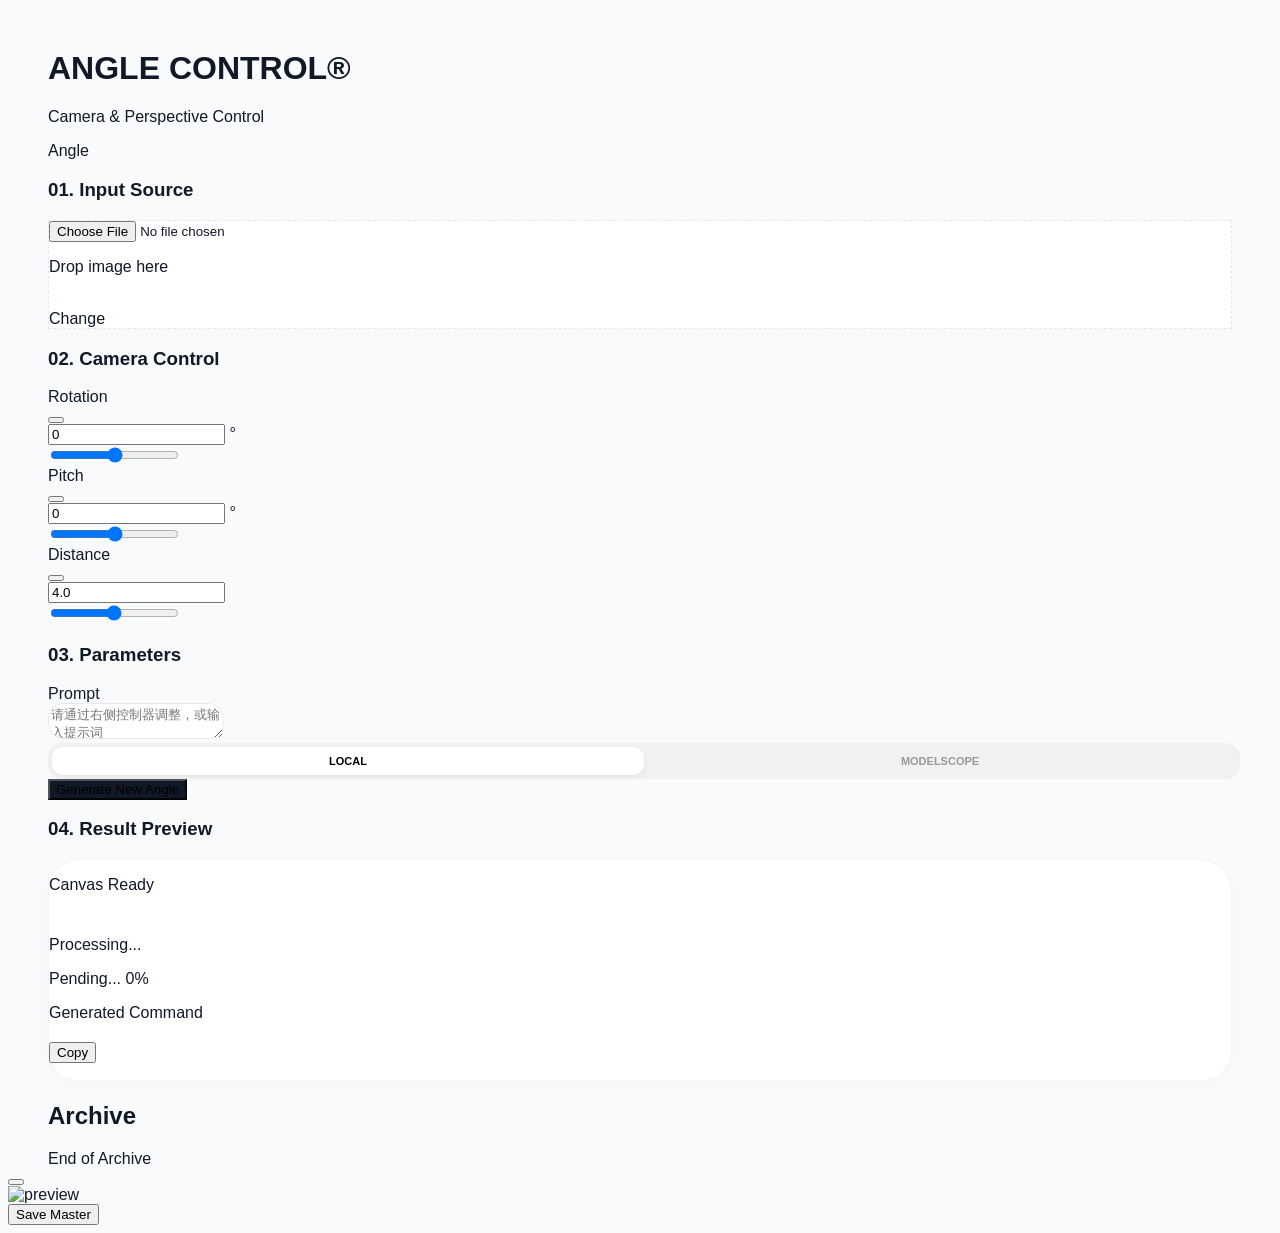
==== static/angle.html @ 3667ce1a "修复bug 修复火山引擎bug 增加即梦CLI的多种调用模式" ====
<!DOCTYPE html>
<html lang="zh-CN">

<head>
    <meta charset="UTF-8">
    <meta name="viewport" content="width=device-width, initial-scale=1.0">
    <link rel="icon" href="/static/images/logo.png" type="image/png">
    <title>Angle Control | 视角重塑</title>
    <script>
        (function(){
            try {
                var theme = localStorage.getItem('studio_theme') || localStorage.getItem('canvas_theme') || 'light';
                if(theme === 'dark') {
                    document.documentElement.classList.add('studio-theme-dark');
                    document.documentElement.classList.add('theme-dark');
                }
            } catch(e) {}
        })();
    </script>
    <script src="/static/vendor/js/tailwindcss-cdn.js?v=2026.05.30"></script>
    <script src="/static/vendor/js/lucide.js?v=2026.05.30"></script>
    <script src="/static/js/theme.js?v=2026.05.30"></script>
    <script src="/static/js/i18n.js?v=2026.05.30"></script>
    <script src="/static/js/image-preview.js?v=2026.05.30"></script>
    <script src="/static/js/history-bulk-manager.js?v=2026.05.30"></script>
    <script type="importmap">
        {
            "imports": {
                "three": "/static/vendor/js/three-0.160.0.module.js?v=2026.05.30"
            }
        }
    </script>
    <style>
        @import url('/static/vendor/css/fonts.css?v=2026.05.30');

        :root {
            --accent: #111827;
            --bg: #f9fafb;
            --card: #ffffff;
            --easing: cubic-bezier(0.4, 0, 0.2, 1);
        }

        /* --- 极简悬浮浅灰滚动条 (无底色/左移) --- */
        *::-webkit-scrollbar {
            width: 10px !important;
            height: 10px !important;
            background: transparent !important;
        }

        *::-webkit-scrollbar-track {
            background: transparent !important;
            border: none !important;
        }

        *::-webkit-scrollbar-thumb {
            background-color: #d8d8d8 !important;
            border: 3px solid transparent !important;
            border-right-width: 5px !important;
            /* 增加右侧间距，使滚动条向左位移 */
            background-clip: padding-box !important;
            border-radius: 10px !important;
        }

        *::-webkit-scrollbar-thumb:hover {
            background-color: #c0c0c0 !important;
        }

        *::-webkit-scrollbar-corner {
            background: transparent !important;
        }

        * {
            scrollbar-width: thin !important;
            scrollbar-color: #d8d8d8 transparent !important;
        }

        body {
            background-color: var(--bg);
            font-family: 'Inter', -apple-system, sans-serif;
            color: var(--accent);
            -webkit-font-smoothing: antialiased;
        }

        .container-box {
            max-width: 1280px;
            margin: 0 auto;
            padding: 0 40px;
            margin-top: 50px;
        }

        /* 统一组件风格 */
        .glass-btn {
            background: #111827;
            transition: all 0.3s var(--easing);
        }

        .glass-btn:hover {
            background: #000;
            transform: translateY(-1px);
            box-shadow: 0 12px 24px rgba(0, 0, 0, 0.1);
        }

        .glass-btn:active {
            transform: scale(0.98);
        }

        .upload-item {
            background: var(--card);
            border: 1px dashed #e2e8f0;
            transition: all 0.4s var(--easing);
        }

        .upload-item:hover {
            border-color: #000;
            background: #fff;
            transform: translateY(-2px);
        }

        .result-frame {
            background: #ffffff;
            border-radius: 32px;
            border: 1px solid #f1f5f9;
            box-shadow: 0 2px 15px rgba(0, 0, 0, 0.02);
        }

        .masonry-grid {
            display: grid;
            grid-template-columns: repeat(2, 1fr);
            gap: 1.25rem;
        }

        @media (min-width: 768px) {
            .masonry-grid {
                grid-template-columns: repeat(4, 1fr);
            }
        }

        .masonry-item {
            aspect-ratio: 1 / 1;
            background: #fff;
            border: 1px solid #f1f5f9;
            border-radius: 24px;
            overflow: hidden;
            transition: all 0.5s var(--easing);
            position: relative;
        }

        .masonry-item:hover {
            transform: translateY(-6px);
            box-shadow: 0 20px 40px rgba(0, 0, 0, 0.08);
        }

        .nano-input {
            background: #ffffff;
            border-radius: 16px;
            transition: all 0.3s ease;
            border: 1px solid #e5e7eb;
        }

        .nano-input:focus {
            background: #ffffff;
            box-shadow: 0 0 0 2px #000;
            border-color: transparent;
        }

        @keyframes b-loading {
            0% {
                transform: scale(1);
                background: #000;
            }

            50% {
                transform: scale(1.15);
                background: #444;
            }

            100% {
                transform: scale(1);
                background: #000;
            }
        }

        .loading-box {
            width: 10px;
            height: 10px;
            animation: b-loading 1s infinite var(--easing);
        }

        /* 复合切换组件样式 - 来自 zimage */
        .mode-switcher {
            position: relative;
            background: #f1f1f1;
            padding: 4px;
            border-radius: 14px;
            display: flex;
            width: 100%;
        }

        .mode-btn {
            position: relative;
            z-index: 10;
            flex: 1;
            padding: 8px 0;
            text-align: center;
            font-size: 11px;
            font-weight: 800;
            text-transform: uppercase;
            color: #999;
            transition: color 0.3s ease;
            cursor: pointer;
        }

        .mode-btn.active {
            color: #000;
        }

        .mode-glider {
            position: absolute;
            height: calc(100% - 8px);
            width: calc(50% - 4px);
            background: #fff;
            border-radius: 11px;
            box-shadow: 0 2px 5px rgba(0, 0, 0, 0.05);
            transition: transform 0.3s var(--easing);
            z-index: 1;
        }
    </style>
    <link rel="stylesheet" href="/static/css/theme.css?v=2026.05.30">
</head>

<body class="selection:bg-black selection:text-white">

    <div class="container-box">
        <header class="flex flex-col md:flex-row justify-between items-end mb-16 gap-6">
            <div class="space-y-1">
                <h1 class="text-4xl font-extrabold tracking-[-0.05em] flex items-center">
                    ANGLE CONTROL<span class="text-base mt-3 ml-1">®</span>
                </h1>
                <p class="text-[10px] font-bold uppercase tracking-[0.5em] text-gray-400" data-i18n="studio.cameraPerspective">Camera & Perspective Control
                </p>
            </div>
            <nav class="flex gap-8 text-[11px] font-bold uppercase tracking-widest text-gray-500">
                <span class="text-black border-b-2 border-black pb-1" data-i18n="nav.angle">Angle</span>
            </nav>
        </header>

        <main class="space-y-12">
            <!-- Row 1: Upload and 3D Control -->
            <div class="grid grid-cols-1 md:grid-cols-2 gap-10 items-start">
                <section class="group w-full">
                    <h3 class="text-[9px] font-black uppercase tracking-[0.3em] mb-5 text-gray-400">01. <span data-i18n="studio.inputSource">Input Source</span>
                    </h3>
                    <div id="dropzone"
                        class="upload-item relative overflow-hidden rounded-2xl aspect-[4/3] flex flex-col items-center justify-center cursor-pointer">
                        <input type="file" id="fileInput" class="hidden" accept="image/*">

                        <div id="uploadContent" class="text-center space-y-4">
                            <div
                                class="w-14 h-14 rounded-full border border-gray-200 bg-white flex items-center justify-center mx-auto group-hover:bg-black group-hover:text-white group-hover:border-black transition-all duration-500">
                                <i data-lucide="arrow-up" class="w-5 h-5"></i>
                            </div>
                            <p class="text-[11px] font-bold uppercase tracking-tight" data-i18n="studio.dropImage">Drop image here</p>
                        </div>

                        <img id="previewImg" class="hidden absolute inset-0 w-full h-full object-cover">

                        <div id="changeOverlay"
                            class="hidden absolute inset-0 bg-black/10 backdrop-blur-sm items-center justify-center opacity-0 hover:opacity-100 transition-opacity">
                            <span
                                class="bg-white px-5 py-2 rounded-full text-[10px] font-bold uppercase tracking-widest shadow-2xl" data-i18n="studio.change">Change</span>
                        </div>
                    </div>
                </section>

                <section id="cameraControl" class="space-y-6 w-full">
                    <h3 class="text-[9px] font-black uppercase tracking-[0.3em] text-gray-400">02. <span data-i18n="studio.cameraControl">Camera Control</span></h3>
                    <div
                        class="w-full aspect-[4/3] flex flex-col md:flex-row bg-white rounded-2xl border border-gray-100 shadow-sm overflow-hidden">
                        <!-- 3D View -->
                        <div id="threeContainer" class="relative flex-1 bg-[#222] h-full min-h-0"></div>

                        <!-- Controls -->
                        <div
                            class="w-full md:w-64 flex-shrink-0 p-5 flex flex-col justify-center gap-4 border-l border-gray-100 bg-white overflow-y-auto">
                            <!-- Horizontal -->
                            <div class="space-y-3">
                                <div
                                    class="flex justify-between items-center text-[10px] font-bold uppercase tracking-wider text-gray-500">
                                    <div class="flex items-center gap-2">
                                        <i data-lucide="move-horizontal" class="w-3 h-3"></i>
                                        <span data-i18n="studio.rotation">Rotation</span>
                                    </div>
                                    <div class="flex items-center gap-1.5">
                                        <button onclick="resetControl('h')"
                                            class="text-gray-300 hover:text-black transition-colors p-1" title="Reset">
                                            <i data-lucide="rotate-ccw" class="w-3 h-3"></i>
                                        </button>
                                        <div class="flex items-center bg-gray-100 rounded-md px-2">
                                            <input type="number" id="val-horizontal" value="0"
                                                class="w-10 bg-transparent py-1 text-black text-center outline-none border-none p-0 text-[10px] font-bold [appearance:textfield] [&::-webkit-outer-spin-button]:appearance-none [&::-webkit-inner-spin-button]:appearance-none"
                                                oninput="syncInput('h')">
                                            <span class="text-gray-400 select-none text-[10px]">°</span>
                                        </div>
                                    </div>
                                </div>
                                <input type="range" id="rotate-h" min="-90" max="90" value="0"
                                    class="w-full h-1.5 bg-gray-200 rounded-lg appearance-none cursor-pointer accent-black">
                            </div>

                            <!-- Vertical -->
                            <div class="space-y-3">
                                <div
                                    class="flex justify-between items-center text-[10px] font-bold uppercase tracking-wider text-gray-500">
                                    <div class="flex items-center gap-2">
                                        <i data-lucide="move-vertical" class="w-3 h-3"></i>
                                        <span data-i18n="studio.pitch">Pitch</span>
                                    </div>
                                    <div class="flex items-center gap-1.5">
                                        <button onclick="resetControl('v')"
                                            class="text-gray-300 hover:text-black transition-colors p-1" title="Reset">
                                            <i data-lucide="rotate-ccw" class="w-3 h-3"></i>
                                        </button>
                                        <div class="flex items-center bg-gray-100 rounded-md px-2">
                                            <input type="number" id="val-vertical" value="0"
                                                class="w-10 bg-transparent py-1 text-black text-center outline-none border-none p-0 text-[10px] font-bold [appearance:textfield] [&::-webkit-outer-spin-button]:appearance-none [&::-webkit-inner-spin-button]:appearance-none"
                                                oninput="syncInput('v')">
                                            <span class="text-gray-400 select-none text-[10px]">°</span>
                                        </div>
                                    </div>
                                </div>
                                <input type="range" id="rotate-v" min="-90" max="90" value="0"
                                    class="w-full h-1.5 bg-gray-200 rounded-lg appearance-none cursor-pointer accent-black">
                            </div>

                            <!-- Distance -->
                            <div class="space-y-3">
                                <div
                                    class="flex justify-between items-center text-[10px] font-bold uppercase tracking-wider text-gray-500">
                                    <div class="flex items-center gap-2">
                                        <i data-lucide="zoom-in" class="w-3 h-3"></i>
                                        <span data-i18n="studio.distance">Distance</span>
                                    </div>
                                    <div class="flex items-center gap-1.5">
                                        <button onclick="resetControl('d')"
                                            class="text-gray-300 hover:text-black transition-colors p-1" title="Reset">
                                            <i data-lucide="rotate-ccw" class="w-3 h-3"></i>
                                        </button>
                                        <div class="flex items-center bg-gray-100 rounded-md px-2">
                                            <input type="number" id="val-distance" value="4.0" step="0.1"
                                                class="w-10 bg-transparent py-1 text-black text-center outline-none border-none p-0 text-[10px] font-bold [appearance:textfield] [&::-webkit-outer-spin-button]:appearance-none [&::-webkit-inner-spin-button]:appearance-none"
                                                oninput="syncInput('d')">
                                        </div>
                                    </div>
                                </div>
                                <input type="range" id="distance" min="0.1" max="8" value="4" step="0.1"
                                    class="w-full h-1.5 bg-gray-200 rounded-lg appearance-none cursor-pointer accent-black">
                            </div>
                        </div>
                    </div>
                </section>
            </div>

            <!-- Row 2: Parameters & Result -->
            <div class="grid grid-cols-1 md:grid-cols-2 gap-10 items-stretch">
                <section class="flex flex-col space-y-6">
                    <h3 class="text-[9px] font-black uppercase tracking-[0.3em] text-gray-400">03. <span data-i18n="studio.parameters">Parameters</span></h3>

                    <div class="space-y-3 flex-1 flex flex-col">
                        <div class="flex items-center gap-2 text-gray-800 ml-1">
                            <i data-lucide="text-quote" class="w-3 h-3"></i>
                            <span class="text-[10px] font-bold uppercase tracking-widest">Prompt</span>
                        </div>
                        <textarea id="promptInput"
                            class="nano-input w-full flex-1 p-5 text-sm outline-none resize-none placeholder-gray-300"
                            placeholder="请通过右侧控制器调整，或输入提示词"></textarea>
                    </div>

                    <!-- Engine Switcher -->
                    <div class="mode-switcher">
                        <div id="modeLocal" class="mode-btn active flex items-center justify-center gap-1.5"
                            onclick="switchEngine('local')">
                            <i data-lucide="monitor" class="w-3 h-3"></i>
                            <span>Local</span>
                        </div>
                        <div id="modeCloud" class="mode-btn flex items-center justify-center gap-1.5"
                            onclick="switchEngine('cloud')">
                            <i data-lucide="cloud" class="w-3 h-3"></i>
                            <span>ModelScope</span>
                        </div>
                        <div id="glider" class="mode-glider"></div>
                    </div>

                    <button id="genBtn" onclick="handleGenerate()"
                        class="glass-btn w-full py-5 text-white rounded-xl font-bold text-[11px] uppercase tracking-[0.4em] flex items-center justify-center gap-3 shadow-xl shadow-black/10 disabled:opacity-50 disabled:cursor-not-allowed">
                        <i data-lucide="zap" id="btnIcon" class="w-4 h-4 text-yellow-400"></i>
                        <span id="btnText" data-i18n="studio.generateAngle">Generate New Angle</span>
                    </button>
                </section>

                <section class="space-y-6 flex flex-col">
                    <h3 class="text-[9px] font-black uppercase tracking-[0.3em] text-gray-400">04. <span data-i18n="studio.resultPreview">Result Preview</span></h3>
                    <div id="resultBox"
                        class="result-frame relative aspect-[4/3] w-full flex items-center justify-center overflow-hidden group">
                        <div id="emptyState" class="text-center space-y-4 opacity-20">
                            <i data-lucide="camera" class="w-12 h-12 mx-auto stroke-[1px]"></i>
                            <p class="text-[10px] font-black tracking-[0.5em] uppercase" data-i18n="studio.canvasReady">Canvas Ready</p>
                        </div>

                        <div id="loadingState" class="hidden flex flex-col items-center gap-5 w-full max-w-[80%]">
                            <div class="loading-box"></div>
                            <p class="text-[10px] font-bold uppercase tracking-[0.4em] animate-pulse" data-i18n="studio.processing">Processing...</p>
                            <!-- Progress Bar -->
                            <div id="cloud-progress-container" class="hidden w-full mt-4">
                                <div class="flex justify-between text-[9px] font-bold text-gray-400 mb-1 uppercase tracking-widest">
                                    <span id="cloud-status-text">Pending...</span>
                                    <span id="cloud-percent">0%</span>
                                </div>
                                <div class="w-full bg-gray-100 rounded-full h-1.5 overflow-hidden">
                                    <div id="cloud-progress-bar" class="bg-black h-full rounded-full transition-all duration-300" style="width: 0%"></div>
                                </div>
                            </div>
                        </div>

                        <div id="textResult"
                            class="hidden w-full h-full p-12 flex flex-col items-center justify-center text-center space-y-8">
                            <i data-lucide="terminal" class="w-12 h-12 text-gray-300 mx-auto"></i>
                            <div class="space-y-4 max-w-md">
                                <p class="text-[10px] font-bold uppercase tracking-[0.5em] text-gray-400" data-i18n="studio.generatedCommand">Generated
                                    Command
                                </p>
                                <h2 id="generatedText" class="text-2xl font-bold leading-relaxed text-gray-900"></h2>
                            </div>
                            <button onclick="copyText()"
                                class="px-8 py-3 bg-gray-100 hover:bg-black hover:text-white rounded-full text-[10px] font-bold uppercase tracking-widest transition-all flex items-center gap-2">
                                <i data-lucide="copy" class="w-3 h-3"></i><span data-i18n="studio.copy">Copy</span>
                            </button>
                        </div>

                        <img id="outputImg"
                            class="hidden w-full h-full object-contain p-8 cursor-zoom-in transition-all duration-700 hover:scale-[1.02]"
                            onclick="zoomImage()">

                        <a id="downloadBtn" href="#" download
                            class="hidden absolute bottom-8 right-8 w-14 h-14 bg-white shadow-2xl rounded-2xl flex items-center justify-center hover:bg-black hover:text-white transition-all duration-500 border border-gray-100">
                            <i data-lucide="download" class="w-5 h-5"></i>
                        </a>
                    </div>
                </section>
            </div>
        </main>

        <section class="mt-32">
            <div class="flex items-center gap-6 mb-10">
                <h2 class="text-[11px] font-black uppercase tracking-[0.5em]">Archive</h2>
                <div class="h-px flex-1 bg-black/5"></div>
            </div>
            <div id="masonry" class="masonry-grid"></div>
            <div id="loadMoreTrigger"
                class="py-16 text-center opacity-20 text-[10px] font-bold uppercase tracking-widest">
                End of Archive
            </div>
        </section>
    </div>

    <div id="lightbox" onclick="handleOutsideClick(event)"
        class="hidden fixed inset-0 z-50 bg-white/95 backdrop-blur-3xl flex items-center justify-center p-8">
        <button onclick="closeLightbox()"
            class="absolute top-10 right-10 p-2 hover:rotate-90 transition-transform duration-500">
            <i data-lucide="x" class="w-8 h-8"></i>
        </button>

        <div class="w-full h-full flex flex-col items-center justify-center" style="max-width:min(1280px, 92vw)">
            <div id="lightboxFrame" class="studio-preview-frame hidden">
                <img id="lightboxImg" src="" class="studio-preview-img" alt="preview">
                <div id="lightboxRes" data-no-pan
                    class="absolute top-4 left-4 bg-black/30 backdrop-blur-md border border-white/20 text-white px-3 py-1.5 rounded-full text-[10px] font-medium tracking-wider opacity-0 transition-opacity duration-300 pointer-events-none z-10">
                </div>
            </div>
            <div class="mt-8">
                <button onclick="downloadLightboxImage()"
                    class="px-10 py-4 bg-black text-white rounded-full text-[10px] font-black uppercase tracking-widest flex items-center gap-3 shadow-xl">
                    <i data-lucide="save" class="w-4 h-4"></i> Save Master
                </button>
            </div>
        </div>
    </div>

    <script type="module">
        import * as THREE from 'three';

        // Initialize WebSocket Listener for Cloud Progress
        window.addEventListener('message', function(event) {
            const data = event.data;
            if (data && data.type === 'cloud_status') {
                updateCloudProgress(data);
            }
        });

        function updateCloudProgress(data) {
            const container = document.getElementById('cloud-progress-container');
            const statusText = document.getElementById('cloud-status-text');
            const progressBar = document.getElementById('cloud-progress-bar');
            const percentText = document.getElementById('cloud-percent');

            if (!container || !statusText || !progressBar) return;

            // Show container if hidden
            if (container.classList.contains('hidden')) {
                container.classList.remove('hidden');
            }

            // Update UI
            if (data.status) {
                // Simplify status text (remove internal details if needed)
                let displayStatus = data.status;
                if (displayStatus.includes("PENDING")) displayStatus = "Queueing...";
                if (displayStatus.includes("RUNNING")) displayStatus = "Generating...";
                statusText.innerText = displayStatus;
            }

            if (typeof data.progress !== 'undefined' && typeof data.total !== 'undefined') {
                const percent = Math.min(100, Math.round((data.progress / data.total) * 100));
                progressBar.style.width = `${percent}%`;
                percentText.innerText = `${percent}%`;
            }
        }

        const container = document.getElementById('threeContainer');
        const scene = new THREE.Scene();
        scene.background = new THREE.Color(0x222222);

        // Camera setup
        const camera = new THREE.PerspectiveCamera(75, 1, 0.1, 1000);

        // Renderer setup
        const renderer = new THREE.WebGLRenderer({ antialias: true, alpha: true });
        renderer.setSize(container.clientWidth, container.clientHeight);
        renderer.setPixelRatio(window.devicePixelRatio);
        container.appendChild(renderer.domElement);

        // Objects
        const geometry = new THREE.PlaneGeometry(3, 3);
        const material = new THREE.MeshStandardMaterial({
            color: 0x444444,
            side: THREE.DoubleSide
        });
        const cube = new THREE.Mesh(geometry, material);
        scene.add(cube);

        const gridHelper = new THREE.GridHelper(20, 20, 0x444444, 0x333333);
        scene.add(gridHelper);

        // Lighting
        const ambientLight = new THREE.AmbientLight(0xffffff, 0.6);
        scene.add(ambientLight);
        const pointLight = new THREE.DirectionalLight(0xffffff, 1);
        pointLight.position.set(5, 10, 7);
        scene.add(pointLight);

        // Camera Logic
        const sliderH = document.getElementById('rotate-h');
        const sliderV = document.getElementById('rotate-v');
        const sliderD = document.getElementById('distance');
        const valH = document.getElementById('val-horizontal');
        const valV = document.getElementById('val-vertical');
        const valD = document.getElementById('val-distance');

        window.updateCamera = function () {
            const lon = parseFloat(sliderH.value);
            const lat = parseFloat(sliderV.value);
            const dist = parseFloat(sliderD.value);

            // Sync inputs (avoid overwriting if active)
            if (document.activeElement !== valH) valH.value = lon;
            if (document.activeElement !== valV) valV.value = lat;
            if (document.activeElement !== valD) valD.value = dist.toFixed(1);

            const phi = THREE.MathUtils.degToRad(90 - lat);
            const theta = THREE.MathUtils.degToRad(lon);

            camera.position.x = dist * Math.sin(phi) * Math.sin(theta);
            camera.position.y = dist * Math.cos(phi);
            camera.position.z = dist * Math.sin(phi) * Math.cos(theta);
            camera.lookAt(0, 0, 0);

            // Real-time update prompt
            updatePromptWithAngle(lon, lat, dist);
        }

        window.syncInput = (type) => {
            if (type === 'h') {
                let v = parseFloat(valH.value);
                if (!isNaN(v)) sliderH.value = v;
            } else if (type === 'v') {
                let v = parseFloat(valV.value);
                if (!isNaN(v)) sliderV.value = v;
            } else if (type === 'd') {
                let v = parseFloat(valD.value);
                if (!isNaN(v)) sliderD.value = v;
            }
            window.updateCamera();
        };

        window.resetControl = (type) => {
            if (type === 'h') {
                sliderH.value = 0;
                valH.value = 0;
            } else if (type === 'v') {
                sliderV.value = 0;
                valV.value = 0;
            } else if (type === 'd') {
                sliderD.value = 4;
                valD.value = 4;
            }
            window.updateCamera();
        };

        function updatePromptWithAngle(h, v, d) {
            let parts = [];
            if (h !== 0) {
                const dir = h > 0 ? "向右" : "向左";
                parts.push(`${dir}旋转${Math.abs(h)}度`);
            }
            if (v !== 0) {
                const dir = v > 0 ? "俯视" : "仰视";
                parts.push(`${dir}${Math.abs(v)}度`);
            }

            // Distance logic
            let lensText = "";
            if (d > 4) {
                lensText = "使用广角镜头";
            } else if (d < 4) {
                lensText = "使用特写镜头";
            }

            // Removed "保持原位" default text to show placeholder

            let resultText = "";
            if (parts.length > 0) {
                resultText = `将相机${parts.join("，")}`;
            }

            if (lensText) {
                resultText += (resultText ? "，" : "将相机") + lensText;
            }

            const promptInput = document.getElementById('promptInput');
            let currentText = promptInput.value;

            // Regex to find existing angle command (including lens info)
            const regex = /将相机.*?(?=(\n|$))/g;

            if (regex.test(currentText)) {
                // Replace existing
                promptInput.value = currentText.replace(regex, resultText);
            } else {
                // Append if not exists and resultText is not empty
                if (resultText) {
                    if (currentText.trim()) {
                        promptInput.value = currentText.trim() + '\n' + resultText;
                    } else {
                        promptInput.value = resultText;
                    }
                }
            }
        }

        sliderH.addEventListener('input', window.updateCamera);
        sliderV.addEventListener('input', window.updateCamera);
        sliderD.addEventListener('input', window.updateCamera);
        window.updateCamera();

        // Animation Loop
        function animate() {
            requestAnimationFrame(animate);
            renderer.render(scene, camera);
        }
        animate();

        // Handle Resize
        const resizeObserver = new ResizeObserver(() => {
            const w = container.clientWidth;
            const h = container.clientHeight;
            camera.aspect = w / h;
            camera.updateProjectionMatrix();
            renderer.setSize(w, h);
        });
        resizeObserver.observe(container);

        // Expose function to update texture
        window.update3DTexture = (url) => {
            new THREE.TextureLoader().load(url, (texture) => {
                texture.colorSpace = THREE.SRGBColorSpace;

                // Adjust plane aspect ratio to match image
                const imageAspect = texture.image.width / texture.image.height;
                cube.scale.set(1, 1 / imageAspect, 1);
                if (imageAspect > 1) {
                    cube.scale.set(1, 1 / imageAspect, 1);
                    // Reset base scale to 3
                    cube.geometry.dispose();
                    cube.geometry = new THREE.PlaneGeometry(3, 3 / imageAspect);
                    cube.scale.set(1, 1, 1);
                } else {
                    cube.geometry.dispose();
                    cube.geometry = new THREE.PlaneGeometry(3 * imageAspect, 3);
                    cube.scale.set(1, 1, 1);
                }

                cube.material = new THREE.MeshBasicMaterial({
                    map: texture,
                    side: THREE.DoubleSide
                });
                cube.material.needsUpdate = true;

                // Show control panel (already visible, but keep logic safe)
                document.getElementById('cameraControl').classList.remove('hidden');

                // Force resize check after texture load
                setTimeout(() => {
                    const w = container.clientWidth;
                    const h = container.clientHeight;
                    camera.aspect = w / h;
                    camera.updateProjectionMatrix();
                    renderer.setSize(w, h);
                }, 100);
            });
        };
    </script>

    <script>
        lucide.createIcons();
        function tr(key){ return window.StudioI18n ? StudioI18n.t(key) : key; }
        function applyLanguage(lang){
            if(lang && window.StudioI18n) StudioI18n.set(lang);
            document.title = tr('nav.angle');
            const btnText = document.getElementById('btnText');
            if(btnText && !document.getElementById('genBtn')?.disabled) btnText.textContent = tr('studio.generateAngle');
        }
        window.addEventListener('message', event => {
            if(event.data?.type === 'studio-lang') applyLanguage(event.data.lang);
        });
        window.addEventListener('studio-lang-change', () => { document.title = tr('nav.angle'); });
        
        // --- Engine Switcher Logic (UI Only) ---
        let currentEngine = 'local';
        const ENGINE_MODE_KEY = 'angle_engine_mode';

        window.switchEngine = function(mode) {
            currentEngine = mode;
            localStorage.setItem(ENGINE_MODE_KEY, mode);

            const glider = document.getElementById('glider');
            const localBtn = document.getElementById('modeLocal');
            const cloudBtn = document.getElementById('modeCloud');

            if (mode === 'local') {
                glider.style.transform = 'translateX(0)';
                localBtn.classList.add('active');
                cloudBtn.classList.remove('active');
            } else {
                glider.style.transform = 'translateX(100%)';
                cloudBtn.classList.add('active');
                localBtn.classList.remove('active');
            }
        };

        function generateUUID() {
            if (typeof crypto !== 'undefined' && crypto.randomUUID) {
                try { return crypto.randomUUID(); } catch (e) { }
            }
            return 'xxxxxxxx-xxxx-4xxx-yxxx-xxxxxxxxxxxx'.replace(/[xy]/g, function (c) {
                var r = Math.random() * 16 | 0, v = c == 'x' ? r : (r & 0x3 | 0x8);
                return v.toString(16);
            });
        }
        const CLIENT_ID = localStorage.getItem("client_id") || generateUUID();
        localStorage.setItem("client_id", CLIENT_ID);

        let uploadedPath = "";
        let uploadedFile = null; // Store raw file for cloud upload
        let currentResult = null;
        let allHistory = [];
        let currentIndex = 0;
        const PAGE_SIZE = 30;

        const dropzone = document.getElementById('dropzone');
        const fileInput = document.getElementById('fileInput');
        const previewImg = document.getElementById('previewImg');
        const promptInput = document.getElementById('promptInput');

        dropzone.onclick = () => fileInput.click();
        fileInput.onchange = (e) => handleFile(e.target.files[0]);

        // Drag and Drop
        dropzone.addEventListener('dragover', (e) => {
            e.preventDefault();
            dropzone.classList.add('border-black', 'bg-gray-50');
        });
        dropzone.addEventListener('dragleave', () => {
            dropzone.classList.remove('border-black', 'bg-gray-50');
        });
        dropzone.addEventListener('drop', (e) => {
            e.preventDefault();
            dropzone.classList.remove('border-black', 'bg-gray-50');
            if (e.dataTransfer.files && e.dataTransfer.files[0]) {
                handleFile(e.dataTransfer.files[0]);
            }
        });

        // Paste support
        let isHovering = false;
        dropzone.addEventListener('mouseenter', () => isHovering = true);
        dropzone.addEventListener('mouseleave', () => isHovering = false);
        window.addEventListener('paste', (e) => {
            if (!isHovering) return;
            const items = (e.clipboardData || e.originalEvent.clipboardData).items;
            for (let item of items) {
                if (item.kind === 'file' && item.type.startsWith('image/')) {
                    const file = item.getAsFile();
                    handleFile(file);
                    break;
                }
            }
        });

        async function handleFile(file) {
            if (!file) return;
            uploadedFile = file; // Store for cloud usage
            const btn = document.getElementById('genBtn');
            const btnText = document.getElementById('btnText');

            btn.disabled = true;
            btnText.innerText = tr('studio.uploading');

            const reader = new FileReader();
            reader.onload = (e) => {
                previewImg.src = e.target.result;
                previewImg.classList.remove('hidden');
                document.getElementById('uploadContent').classList.add('opacity-0');
                document.getElementById('changeOverlay').classList.replace('hidden', 'flex');

                // Automatically apply to 3D scene
                if (window.update3DTexture) {
                    window.update3DTexture(e.target.result);
                }
            };
            reader.readAsDataURL(file);

            const formData = new FormData();
            formData.append('files', file);
            try {
                const res = await fetch('/api/upload', { method: 'POST', body: formData });
                const data = await res.json();
                uploadedPath = data.files[0].comfy_name;
                btn.disabled = false;
                btnText.innerText = tr('studio.generateAngle');
            } catch (err) {
                console.error("Upload error");
                btnText.innerText = tr('studio.uploadFailed');
                btn.disabled = false;
            }
        }

        function applyAngleToPrompt() {
            const h = parseInt(document.getElementById('rotate-h').value);
            const v = parseInt(document.getElementById('rotate-v').value);

            let parts = [];
            if (h !== 0) {
                const dir = h > 0 ? "向右" : "向左";
                parts.push(`${dir}旋转${Math.abs(h)}度`);
            }
            if (v !== 0) {
                const dir = v > 0 ? "俯视" : "仰视";
                parts.push(`${dir}${Math.abs(v)}度`);
            }

            if (parts.length === 0) {
                parts.push("保持原位");
            }

            const resultText = `将相机${parts.join("，")}`;

            const promptInput = document.getElementById('promptInput');
            // Check if there is existing content, if so append new line
            if (promptInput.value.trim()) {
                promptInput.value += '\n' + resultText;
            } else {
                promptInput.value = resultText;
            }

            // Visual feedback
            promptInput.style.transition = "0.2s";
            promptInput.style.borderColor = "#000";
            promptInput.style.boxShadow = "0 0 0 2px rgba(0,0,0,0.1)";
            setTimeout(() => {
                promptInput.style.borderColor = "";
                promptInput.style.boxShadow = "";
            }, 500);
        }

        async function runCloudTask() {
            if (!uploadedFile) throw new Error("Please upload an image first");

            // Get token from centralized management (Personal -> Global)
            let token = localStorage.getItem('modelscope_api_token');
            
            if (!token) {
                try {
                    const res = await fetch('/api/config/token');
                    if (res.ok) {
                        const data = await res.json();
                        if (data.token) token = data.token;
                    }
                } catch (e) {
                    console.warn("Failed to fetch global token", e);
                }
            }

            if (!token) {
                if (window.parent && typeof window.parent.openTokenModal === 'function') {
                    window.parent.openTokenModal();
                    // Allow the error to propagate so user sees the message
                    // const err = new Error("请先点击右上角设置 ModelScope Token");
                    // err.silent = true;
                    // throw err;
                }
                throw new Error("请先点击右上角设置 ModelScope Token");
            }

            // Convert image to Base64
            const toBase64 = file => new Promise((resolve, reject) => {
                const reader = new FileReader();
                reader.readAsDataURL(file);
                reader.onload = () => resolve(reader.result);
                reader.onerror = error => reject(error);
            });

            const dataUri = await toBase64(uploadedFile);
            console.log("DataURI generated, length:", dataUri.length);

            // Submit task via dedicated Angle endpoint
            // Get Client ID from parent if available
            let clientId = null;
            try {
                if (window.parent && window.parent.CID) {
                    clientId = window.parent.CID;
                }
            } catch (e) { console.warn("Cannot access parent CID", e); }

            const payload = {
                "prompt": promptInput.value,
                "api_key": token,
                "type": "angle",
                "model": "Qwen/Qwen-Image-Edit-2511",
                "image_urls": [dataUri],
                "client_id": clientId
            };

            // Reset Progress Bar
            document.getElementById('cloud-progress-container').classList.add('hidden');
            document.getElementById('cloud-progress-bar').style.width = '0%';
            document.getElementById('cloud-percent').innerText = '0%';

            let response;
            try {
                 response = await fetch('/api/angle/generate', {
                    method: 'POST',
                    headers: { 'Content-Type': 'application/json' },
                    body: JSON.stringify(payload)
                });
            } catch (netErr) {
                 throw new Error(`Network Error: ${netErr.message}`);
            }

            // Handle Timeout / Continue Loop
            while (response.ok) {
                 const data = await response.json();
                 
                 // If success with URL
                 if (data.url) {
                     return { images: [data.url] };
                 }

                 // If timeout status, ask user
                 if (data.status === 'timeout') {
                     const taskId = data.task_id;
                     const userContinue = confirm("Cloud generation is taking longer than expected (300s). The queue might be full.\n\nDo you want to continue waiting?");
                     
                     if (userContinue) {
                         // Call poll endpoint
                         const pollPayload = {
                             "task_id": taskId,
                             "api_key": token,
                             "client_id": clientId
                         };
                         
                         // Update UI to show we are still waiting
                         updateCloudProgress({status: "Resuming...", progress: 0, total: 150});
                         
                         response = await fetch('/api/angle/poll_status', {
                            method: 'POST',
                            headers: { 'Content-Type': 'application/json' },
                            body: JSON.stringify(pollPayload)
                         });
                         continue; // Loop back to check response
                     } else {
                         throw new Error("User cancelled waiting.");
                     }
                 }
                 
                 // Unknown success response
                 throw new Error("Unknown response format");
            }

            if (!response.ok) {
                 const errText = await response.text();
                 // Try to parse JSON error if possible
                 try {
                     const errJson = JSON.parse(errText);
                     if (errJson.detail) throw new Error(errJson.detail);
                 } catch (e) {}
                 throw new Error(`Generation Failed: ${errText}`);
            }

            const data = await response.json();
            if (data.url) {
                return {
                    images: [data.url]
                };
            } else {
                throw new Error("No image URL in response");
            }
        }

        async function handleGenerate() {
            if (!uploadedPath && currentEngine === 'local') {
                // ... existing local check ...
                const dropzone = document.getElementById('dropzone');
                dropzone.style.transition = "0.2s";
                dropzone.style.borderColor = "#ef4444";
                dropzone.style.transform = "scale(0.98)";
                setTimeout(() => {
                    dropzone.style.borderColor = "";
                    dropzone.style.transform = "scale(1)";
                }, 300);
                return;
            }
            
            if (!uploadedFile && currentEngine === 'cloud') {
                 alert("Please upload an image first");
                 return;
            }

            // Allow manual prompt even if angle not applied, but require prompt input
            if (!promptInput.value.trim()) {
                promptInput.style.transition = "0.2s";
                promptInput.style.borderColor = "#ef4444";
                setTimeout(() => {
                    promptInput.style.borderColor = "";
                }, 300);
                return;
            }

            const btn = document.getElementById('genBtn');
            const btnText = document.getElementById('btnText');

            btn.disabled = true;
            btn.style.backgroundColor = '#333';
            btn.innerHTML = `<i data-lucide="zap" class="w-4 h-4 text-yellow-400 fill-yellow-400 animate-pulse"></i><span class="tracking-[0.4em] text-[11px] uppercase">${tr('studio.processing')}</span>`;
            lucide.createIcons();

            document.getElementById('emptyState').classList.add('hidden');
            document.getElementById('outputImg').classList.add('hidden');
            document.getElementById('textResult').classList.add('hidden'); // Ensure text result is hidden
            document.getElementById('loadingState').classList.remove('hidden');

            try {
                let data;
                
                if (currentEngine === 'cloud') {
                    // Cloud Logic
                    data = await runCloudTask();
                } else {
                    // Local Logic
                    const seed = Math.floor(Math.random() * 1000000000000000);
                    const res = await fetch('/api/generate', {
                        method: 'POST',
                        headers: { 'Content-Type': 'application/json' },
                        body: JSON.stringify({
                            workflow_json: "2511.json",
                            params: {
                                "31": { "image": uploadedPath },
                                "11": { "prompt": promptInput.value },
                                "14": { "seed": seed }
                            },
                            type: "angle",
                            client_id: CLIENT_ID
                        })
                    });
                    data = await res.json();
                    if (data.error) throw new Error(data.error);
                    if (!data.images?.length) throw new Error("No images returned");
                }

                currentResult = data;
                const outputImg = document.getElementById('outputImg');
                const downloadBtn = document.getElementById('downloadBtn');

                outputImg.src = data.images[0];
                outputImg.classList.remove('hidden');
                document.getElementById('loadingState').classList.add('hidden');

                downloadBtn.href = data.images[0];
                downloadBtn.classList.remove('hidden');
                downloadBtn.download = `Angle-${Date.now()}.png`;

                btn.style.backgroundColor = '';
                btn.innerHTML = `<i data-lucide="zap" class="w-4 h-4 text-yellow-400"></i><span id="btnText">${tr('studio.generateAngle')}</span>`;
                btn.disabled = false;
                lucide.createIcons();

                // Add to history
                renderImageCard({
                    images: data.images,
                    prompt: promptInput.value,
                    timestamp: Date.now(),
                    is_cloud: (currentEngine === 'cloud')
                }, true);

            } catch (err) {
                console.error(err);
                btn.style.backgroundColor = '';
                btn.innerHTML = `<i data-lucide="zap" class="w-4 h-4 text-yellow-400"></i><span id="btnText">Generation Failed</span>`;
                lucide.createIcons();
                document.getElementById('loadingState').classList.add('hidden');
                document.getElementById('emptyState').classList.remove('hidden');
                btn.disabled = false;
                if (!err.silent) {
                    alert(err.message);
                }
            }
        }

        window.copyText = () => {
            const text = document.getElementById('generatedText').innerText;
            navigator.clipboard.writeText(text).then(() => {
                const btn = document.querySelector('#textResult button');
                const originalHTML = btn.innerHTML;
                btn.innerHTML = `<i data-lucide="check" class="w-3 h-3"></i> Copied`;
                setTimeout(() => {
                    btn.innerHTML = originalHTML;
                    lucide.createIcons();
                }, 2000);
            });
        };

        // History Management
        function renderImageCard(data, isNew = false) {
            const masonry = document.getElementById('masonry');
            const imgUrl = data.images ? data.images[0] : '';
            if (!imgUrl) return;

            const card = document.createElement('div');
            card.dataset.historyTs = data.timestamp;
            card.className = "masonry-item relative group cursor-pointer";

            card.onclick = () => { if(document.body.classList.contains('history-bulk-selecting')) return; openLightbox(imgUrl); };
            
            // ModelScope Badge
            const isCloud = data.is_cloud || (imgUrl && imgUrl.includes('cloud_angle'));
            const badgeHtml = isCloud ? `
                <div class="absolute top-3 left-3 z-10">
                    <img src="/static/images/modelscope.gif" class="h-4 w-auto object-contain bg-white/90 rounded-full p-0.5 shadow-sm">
                </div>
            ` : '';

            card.innerHTML = `
                <img src="${imgUrl}" class="w-full h-full object-cover block transform group-hover:scale-105 transition-transform duration-[1.5s]">
                ${badgeHtml}
                <div class="absolute inset-0 bg-gradient-to-t from-black/80 via-transparent to-transparent opacity-0 group-hover:opacity-100 transition-all duration-300 p-6 flex flex-col justify-end pointer-events-none">
                    <p class="text-white text-[10px] font-bold uppercase tracking-widest line-clamp-2">${data.prompt || "Angle Control"}</p>
                </div>
            `;

            if (isNew) masonry.prepend(card);
            else masonry.appendChild(card);
        }

        function loadNextPage() {
            const batch = allHistory.slice(currentIndex, currentIndex + PAGE_SIZE);
            if (batch.length === 0) {
                const el = document.getElementById('loadMoreTrigger');
                if (el) el.innerText = "End of Archive";
                return;
            }
            batch.forEach(item => renderImageCard(item, false));
            currentIndex += PAGE_SIZE;
        }

        async function loadHistory() {
            try {
                const res = await fetch('/api/history?type=angle');
                const history = await res.json();
                if (history && Array.isArray(history)) {
                    allHistory = history;
                    document.getElementById('masonry').innerHTML = '';
                    currentIndex = 0;
                    loadNextPage();
                }
            } catch (e) { console.error(e); }
        }

        // Lightbox
        let lightboxPreview = null;
        function ensureLightboxPreview(){
            if(!lightboxPreview && window.StudioImagePreview){
                lightboxPreview = StudioImagePreview.attach(document.getElementById('lightboxFrame'));
            }
            return lightboxPreview;
        }
        function openLightbox(url) {
            const frame = document.getElementById('lightboxFrame');
            const img = document.getElementById('lightboxImg');
            const resPill = document.getElementById('lightboxRes');

            resPill.style.opacity = '0';
            ensureLightboxPreview();
            if(lightboxPreview) lightboxPreview.reset();
            img.src = url;

            const lb = document.getElementById('lightbox');
            lb.classList.replace('hidden', 'flex');
            frame.classList.remove('hidden');
            document.body.style.overflow = 'hidden';

            const updateRes = () => {
                if (img.naturalWidth) {
                    resPill.innerText = `${img.naturalWidth} x ${img.naturalHeight}`;
                    resPill.style.opacity = '1';
                }
            };

            img.onload = updateRes;
            if (img.complete) updateRes();
        }

        function closeLightbox() {
            if(lightboxPreview) lightboxPreview.reset();
            const lb = document.getElementById('lightbox');
            lb.classList.replace('flex', 'hidden');
            document.body.style.overflow = 'auto';
        }

        function handleOutsideClick(e) {
            if (e.target.id === 'lightbox') closeLightbox();
        }

        function downloadLightboxImage() {
            const imgUrl = document.getElementById('lightboxImg').src;
            const link = document.createElement('a');
            link.href = imgUrl;
            link.download = `Angle-Master-${Date.now()}.png`;
            document.body.appendChild(link);
            link.click();
            document.body.removeChild(link);
        }

        function zoomImage() {
            if (currentResult && currentResult.images && currentResult.images[0]) {
                openLightbox(currentResult.images[0]);
            }
        }

        // Init
        const observer = new IntersectionObserver((entries) => {
            if (entries[0].isIntersecting && allHistory.length > 0) {
                loadNextPage();
            }
        }, { threshold: 0.1 });

        window.onload = () => {
            applyLanguage();
            // Restore engine mode
            const savedMode = localStorage.getItem(ENGINE_MODE_KEY);
            if (savedMode && (savedMode === 'local' || savedMode === 'cloud')) {
                switchEngine(savedMode);
            }

            loadHistory();
            window.HistoryBulkManager?.attach({masonry:'#masonry'});
            observer.observe(document.getElementById('loadMoreTrigger'));
        };

        // WebSocket for real-time updates (optional but good for multi-tab sync)
        const wsProtocol = window.location.protocol === 'https:' ? 'wss:' : 'ws:';
        const wsUrl = `${wsProtocol}//${window.location.host}/ws/stats?client_id=${CLIENT_ID}`;
        const socket = new WebSocket(wsUrl);
        socket.onopen = () => {
            setInterval(() => {
                if (socket.readyState === WebSocket.OPEN) socket.send("ping");
            }, 30000);
        };
    </script>
</body>

</html>
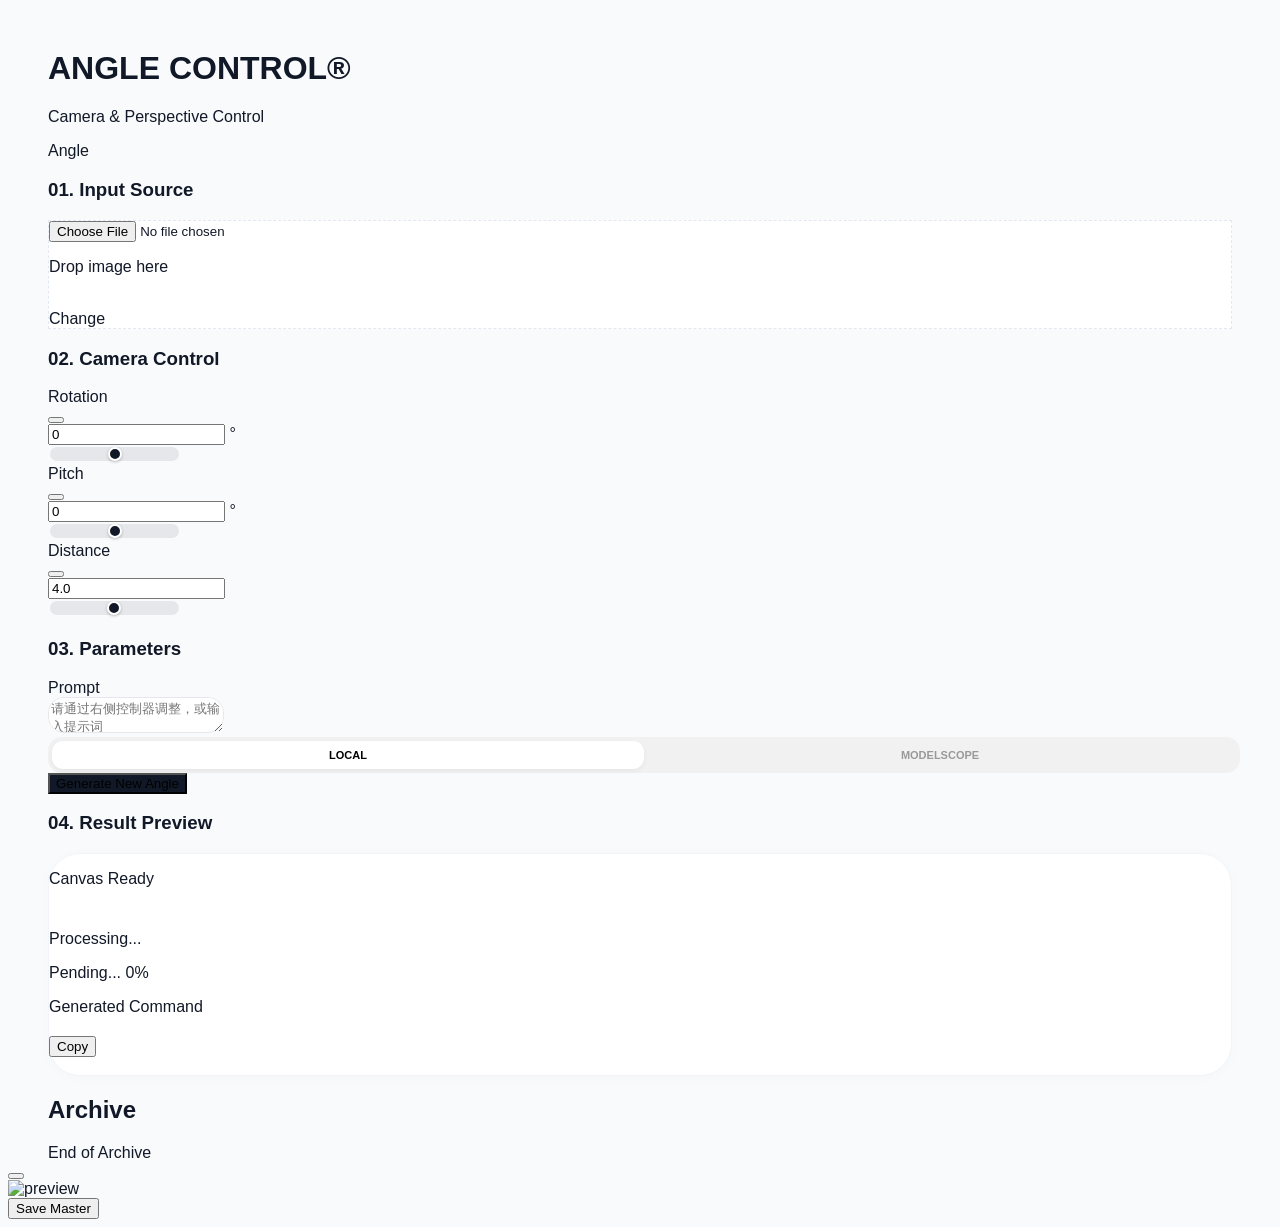
==== commit 9ca6bc12: "chore: update generated static pages" ====
--- a/static/angle.html
+++ b/static/angle.html
@@ -17,21 +17,21 @@
             } catch(e) {}
         })();
     </script>
-    <script src="/static/vendor/js/tailwindcss-cdn.js?v=2026.05.30"></script>
-    <script src="/static/vendor/js/lucide.js?v=2026.05.30"></script>
-    <script src="/static/js/theme.js?v=2026.05.30"></script>
-    <script src="/static/js/i18n.js?v=2026.05.30"></script>
-    <script src="/static/js/image-preview.js?v=2026.05.30"></script>
-    <script src="/static/js/history-bulk-manager.js?v=2026.05.30"></script>
+    <script src="/static/vendor/js/tailwindcss-cdn.js?v=2026.06.25.1782398606"></script>
+    <script src="/static/vendor/js/lucide.js?v=2026.06.25.1782398606"></script>
+    <script src="/static/js/theme.js?v=2026.06.25.1782398606"></script>
+    <script src="/static/js/i18n.js?v=2026.06.25.1782398606"></script>
+    <script src="/static/js/image-preview.js?v=2026.06.25.1782398606"></script>
+    <script src="/static/js/history-bulk-manager.js?v=2026.06.25.1782398606"></script>
     <script type="importmap">
         {
             "imports": {
-                "three": "/static/vendor/js/three-0.160.0.module.js?v=2026.05.30"
+                "three": "/static/vendor/js/three-0.160.0.module.js?v=2026.06.25"
             }
         }
     </script>
     <style>
-        @import url('/static/vendor/css/fonts.css?v=2026.05.30');
+        @import url('/static/vendor/css/fonts.css?v=2026.06.25.1782398606');
 
         :root {
             --accent: #111827;
@@ -224,8 +224,57 @@
             transition: transform 0.3s var(--easing);
             z-index: 1;
         }
+
+        /* 角度控制滑块：明/暗模式都保持清晰的轨道与滑块 */
+        #rotate-h, #rotate-v, #distance {
+            -webkit-appearance: none;
+            appearance: none;
+            background: #e5e7eb !important;
+            border-radius: 9999px;
+            outline: none;
+        }
+        #rotate-h::-webkit-slider-thumb,
+        #rotate-v::-webkit-slider-thumb,
+        #distance::-webkit-slider-thumb {
+            -webkit-appearance: none;
+            appearance: none;
+            width: 14px;
+            height: 14px;
+            border-radius: 50%;
+            background: #111827;
+            border: 2px solid #fff;
+            box-shadow: 0 1px 3px rgba(0, 0, 0, 0.25);
+            cursor: pointer;
+        }
+        #rotate-h::-moz-range-thumb,
+        #rotate-v::-moz-range-thumb,
+        #distance::-moz-range-thumb {
+            width: 14px;
+            height: 14px;
+            border-radius: 50%;
+            background: #111827;
+            border: 2px solid #fff;
+            cursor: pointer;
+        }
+        html.studio-theme-dark #rotate-h,
+        html.studio-theme-dark #rotate-v,
+        html.studio-theme-dark #distance {
+            background: #2a3444 !important;
+        }
+        html.studio-theme-dark #rotate-h::-webkit-slider-thumb,
+        html.studio-theme-dark #rotate-v::-webkit-slider-thumb,
+        html.studio-theme-dark #distance::-webkit-slider-thumb {
+            background: #d8dee9;
+            border-color: #0f141d;
+        }
+        html.studio-theme-dark #rotate-h::-moz-range-thumb,
+        html.studio-theme-dark #rotate-v::-moz-range-thumb,
+        html.studio-theme-dark #distance::-moz-range-thumb {
+            background: #d8dee9;
+            border-color: #0f141d;
+        }
     </style>
-    <link rel="stylesheet" href="/static/css/theme.css?v=2026.05.30">
+    <link rel="stylesheet" href="/static/css/theme.css?v=2026.06.25.1782398605">
 </head>
 
 <body class="selection:bg-black selection:text-white">
@@ -904,19 +953,22 @@
         async function runCloudTask() {
             if (!uploadedFile) throw new Error("Please upload an image first");
 
-            // Get token from centralized management (Personal -> Global)
-            let token = localStorage.getItem('modelscope_api_token');
-            
-            if (!token) {
-                try {
-                    const res = await fetch('/api/config/token');
-                    if (res.ok) {
-                        const data = await res.json();
-                        if (data.token) token = data.token;
-                    }
-                } catch (e) {
-                    console.warn("Failed to fetch global token", e);
+            // Get token from centralized management (Global server token first, legacy localStorage fallback)
+            let token = '';
+            try {
+                const res = await fetch('/api/config/token');
+                if (res.ok) {
+                    const data = await res.json();
+                    if (data.token) token = data.token;
                 }
+            } catch (e) {
+                console.warn("Failed to fetch global token", e);
+            }
+            if (token) {
+                // 自愈：清掉可能过期的旧版本地 Token，避免覆盖服务端有效 Token
+                try { localStorage.removeItem('modelscope_api_token'); } catch (e) { }
+            } else {
+                token = localStorage.getItem('modelscope_api_token') || '';
             }
 
             if (!token) {
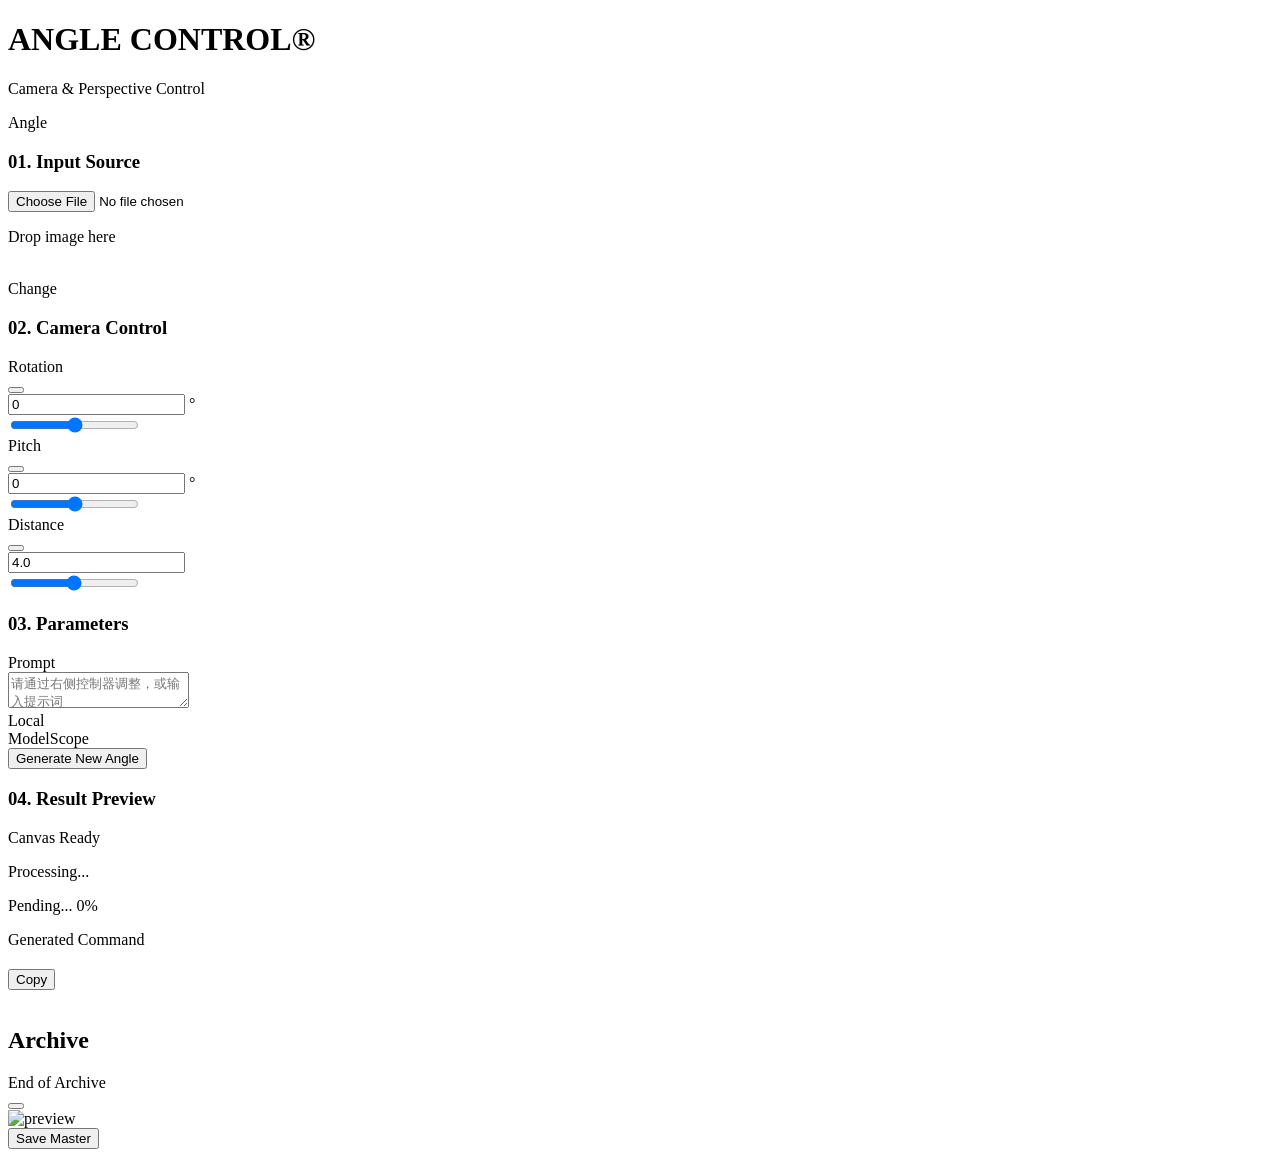
==== commit 9d0611e1: "refactor: extract inline theme IIFE to theme.js 12 of 13 HTML files had a duplicate inline IIFE for " ====
--- a/static/angle.html
+++ b/static/angle.html
@@ -6,17 +6,6 @@
     <meta name="viewport" content="width=device-width, initial-scale=1.0">
     <link rel="icon" href="/static/images/logo.png" type="image/png">
     <title>Angle Control | 视角重塑</title>
-    <script>
-        (function(){
-            try {
-                var theme = localStorage.getItem('studio_theme') || localStorage.getItem('canvas_theme') || 'light';
-                if(theme === 'dark') {
-                    document.documentElement.classList.add('studio-theme-dark');
-                    document.documentElement.classList.add('theme-dark');
-                }
-            } catch(e) {}
-        })();
-    </script>
     <script src="/static/vendor/js/tailwindcss-cdn.js?v=2026.06.25.1782398606"></script>
     <script src="/static/vendor/js/lucide.js?v=2026.06.25.1782398606"></script>
     <script src="/static/js/theme.js?v=2026.06.25.1782398606"></script>
@@ -30,250 +19,7 @@
             }
         }
     </script>
-    <style>
-        @import url('/static/vendor/css/fonts.css?v=2026.06.25.1782398606');
-
-        :root {
-            --accent: #111827;
-            --bg: #f9fafb;
-            --card: #ffffff;
-            --easing: cubic-bezier(0.4, 0, 0.2, 1);
-        }
-
-        /* --- 极简悬浮浅灰滚动条 (无底色/左移) --- */
-        *::-webkit-scrollbar {
-            width: 10px !important;
-            height: 10px !important;
-            background: transparent !important;
-        }
-
-        *::-webkit-scrollbar-track {
-            background: transparent !important;
-            border: none !important;
-        }
-
-        *::-webkit-scrollbar-thumb {
-            background-color: #d8d8d8 !important;
-            border: 3px solid transparent !important;
-            border-right-width: 5px !important;
-            /* 增加右侧间距，使滚动条向左位移 */
-            background-clip: padding-box !important;
-            border-radius: 10px !important;
-        }
-
-        *::-webkit-scrollbar-thumb:hover {
-            background-color: #c0c0c0 !important;
-        }
-
-        *::-webkit-scrollbar-corner {
-            background: transparent !important;
-        }
-
-        * {
-            scrollbar-width: thin !important;
-            scrollbar-color: #d8d8d8 transparent !important;
-        }
-
-        body {
-            background-color: var(--bg);
-            font-family: 'Inter', -apple-system, sans-serif;
-            color: var(--accent);
-            -webkit-font-smoothing: antialiased;
-        }
-
-        .container-box {
-            max-width: 1280px;
-            margin: 0 auto;
-            padding: 0 40px;
-            margin-top: 50px;
-        }
-
-        /* 统一组件风格 */
-        .glass-btn {
-            background: #111827;
-            transition: all 0.3s var(--easing);
-        }
-
-        .glass-btn:hover {
-            background: #000;
-            transform: translateY(-1px);
-            box-shadow: 0 12px 24px rgba(0, 0, 0, 0.1);
-        }
-
-        .glass-btn:active {
-            transform: scale(0.98);
-        }
-
-        .upload-item {
-            background: var(--card);
-            border: 1px dashed #e2e8f0;
-            transition: all 0.4s var(--easing);
-        }
-
-        .upload-item:hover {
-            border-color: #000;
-            background: #fff;
-            transform: translateY(-2px);
-        }
-
-        .result-frame {
-            background: #ffffff;
-            border-radius: 32px;
-            border: 1px solid #f1f5f9;
-            box-shadow: 0 2px 15px rgba(0, 0, 0, 0.02);
-        }
-
-        .masonry-grid {
-            display: grid;
-            grid-template-columns: repeat(2, 1fr);
-            gap: 1.25rem;
-        }
-
-        @media (min-width: 768px) {
-            .masonry-grid {
-                grid-template-columns: repeat(4, 1fr);
-            }
-        }
-
-        .masonry-item {
-            aspect-ratio: 1 / 1;
-            background: #fff;
-            border: 1px solid #f1f5f9;
-            border-radius: 24px;
-            overflow: hidden;
-            transition: all 0.5s var(--easing);
-            position: relative;
-        }
-
-        .masonry-item:hover {
-            transform: translateY(-6px);
-            box-shadow: 0 20px 40px rgba(0, 0, 0, 0.08);
-        }
-
-        .nano-input {
-            background: #ffffff;
-            border-radius: 16px;
-            transition: all 0.3s ease;
-            border: 1px solid #e5e7eb;
-        }
-
-        .nano-input:focus {
-            background: #ffffff;
-            box-shadow: 0 0 0 2px #000;
-            border-color: transparent;
-        }
-
-        @keyframes b-loading {
-            0% {
-                transform: scale(1);
-                background: #000;
-            }
-
-            50% {
-                transform: scale(1.15);
-                background: #444;
-            }
-
-            100% {
-                transform: scale(1);
-                background: #000;
-            }
-        }
-
-        .loading-box {
-            width: 10px;
-            height: 10px;
-            animation: b-loading 1s infinite var(--easing);
-        }
-
-        /* 复合切换组件样式 - 来自 zimage */
-        .mode-switcher {
-            position: relative;
-            background: #f1f1f1;
-            padding: 4px;
-            border-radius: 14px;
-            display: flex;
-            width: 100%;
-        }
-
-        .mode-btn {
-            position: relative;
-            z-index: 10;
-            flex: 1;
-            padding: 8px 0;
-            text-align: center;
-            font-size: 11px;
-            font-weight: 800;
-            text-transform: uppercase;
-            color: #999;
-            transition: color 0.3s ease;
-            cursor: pointer;
-        }
-
-        .mode-btn.active {
-            color: #000;
-        }
-
-        .mode-glider {
-            position: absolute;
-            height: calc(100% - 8px);
-            width: calc(50% - 4px);
-            background: #fff;
-            border-radius: 11px;
-            box-shadow: 0 2px 5px rgba(0, 0, 0, 0.05);
-            transition: transform 0.3s var(--easing);
-            z-index: 1;
-        }
-
-        /* 角度控制滑块：明/暗模式都保持清晰的轨道与滑块 */
-        #rotate-h, #rotate-v, #distance {
-            -webkit-appearance: none;
-            appearance: none;
-            background: #e5e7eb !important;
-            border-radius: 9999px;
-            outline: none;
-        }
-        #rotate-h::-webkit-slider-thumb,
-        #rotate-v::-webkit-slider-thumb,
-        #distance::-webkit-slider-thumb {
-            -webkit-appearance: none;
-            appearance: none;
-            width: 14px;
-            height: 14px;
-            border-radius: 50%;
-            background: #111827;
-            border: 2px solid #fff;
-            box-shadow: 0 1px 3px rgba(0, 0, 0, 0.25);
-            cursor: pointer;
-        }
-        #rotate-h::-moz-range-thumb,
-        #rotate-v::-moz-range-thumb,
-        #distance::-moz-range-thumb {
-            width: 14px;
-            height: 14px;
-            border-radius: 50%;
-            background: #111827;
-            border: 2px solid #fff;
-            cursor: pointer;
-        }
-        html.studio-theme-dark #rotate-h,
-        html.studio-theme-dark #rotate-v,
-        html.studio-theme-dark #distance {
-            background: #2a3444 !important;
-        }
-        html.studio-theme-dark #rotate-h::-webkit-slider-thumb,
-        html.studio-theme-dark #rotate-v::-webkit-slider-thumb,
-        html.studio-theme-dark #distance::-webkit-slider-thumb {
-            background: #d8dee9;
-            border-color: #0f141d;
-        }
-        html.studio-theme-dark #rotate-h::-moz-range-thumb,
-        html.studio-theme-dark #rotate-v::-moz-range-thumb,
-        html.studio-theme-dark #distance::-moz-range-thumb {
-            background: #d8dee9;
-            border-color: #0f141d;
-        }
-    </style>
+    <link rel="stylesheet" href="/static/css/angle.css?v=2026.06.25.1782398606">
     <link rel="stylesheet" href="/static/css/theme.css?v=2026.06.25.1782398605">
 </head>
 
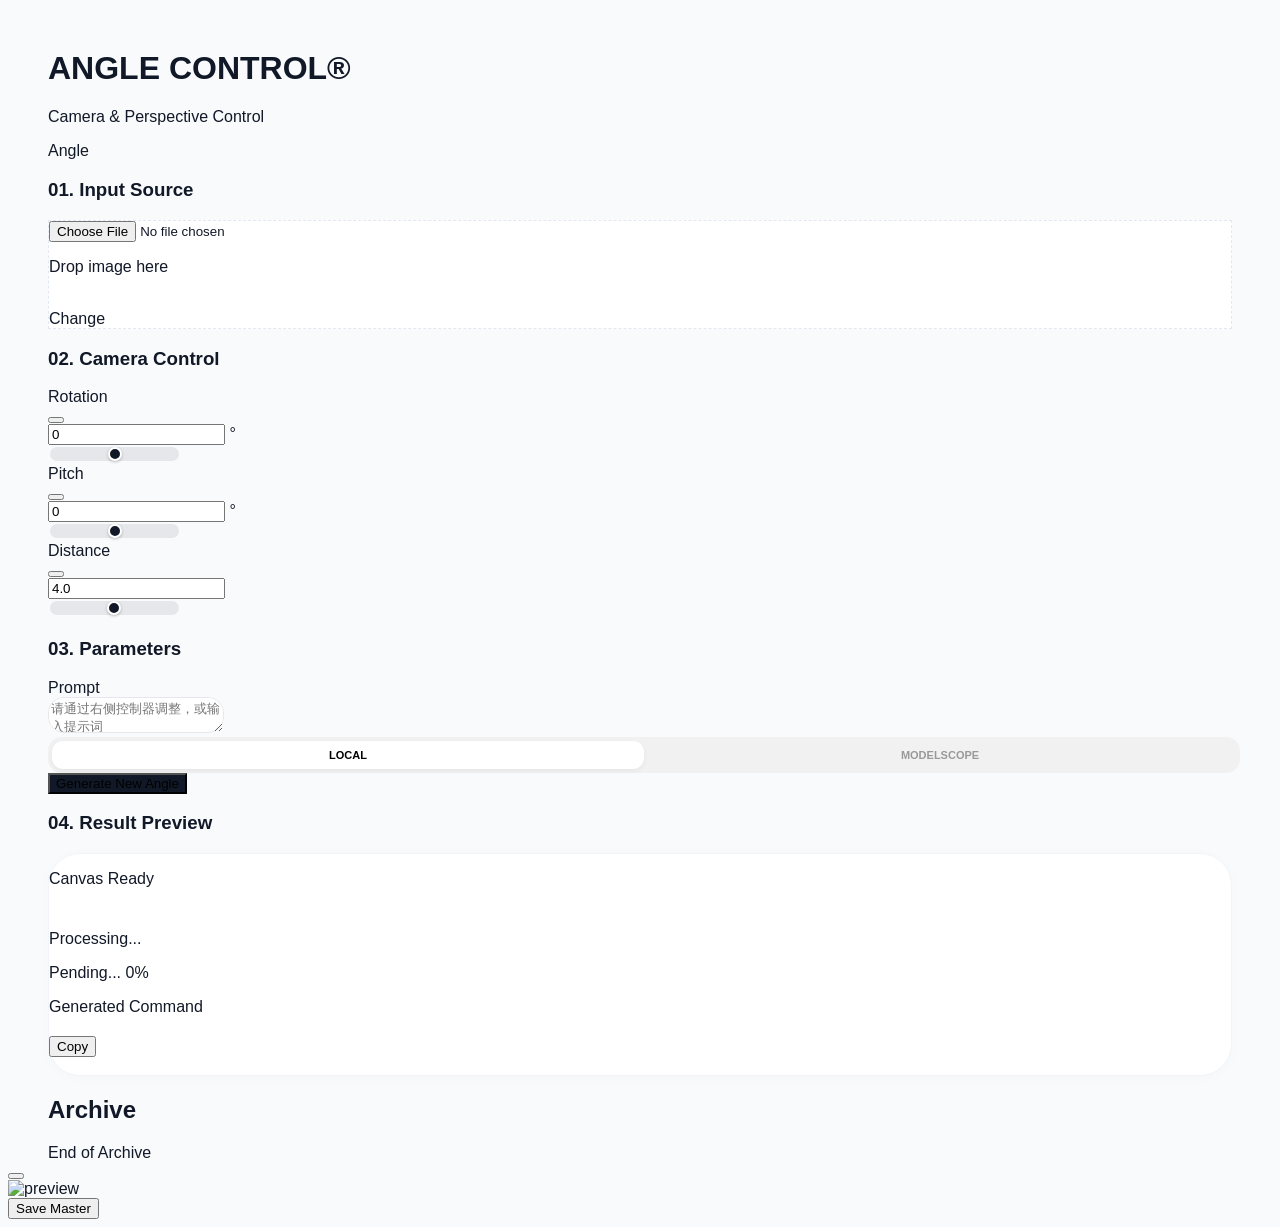
==== commit 6cb03a0b: "feat(canvas): workflow run bar UI + CSS + i18n - canvas.html: 新增 #workflowRunBar（选择 / 定位 / 运行 / 停止） " ====
--- a/static/angle.html
+++ b/static/angle.html
@@ -19,7 +19,7 @@
             }
         }
     </script>
-    <link rel="stylesheet" href="/static/css/angle.css?v=2026.06.25.1782398606">
+    <link rel="stylesheet" href="/static/css/angle.css?v=2026.06.25.1782463840">
     <link rel="stylesheet" href="/static/css/theme.css?v=2026.06.25.1782398605">
 </head>
 
--- a/static/css/angle.css
+++ b/static/css/angle.css
@@ -0,0 +1,242 @@
+@import url('/static/vendor/css/fonts.css?v=2026.06.25.1782398606');
+
+:root {
+    --accent: #111827;
+    --bg: #f9fafb;
+    --card: #ffffff;
+    --easing: cubic-bezier(0.4, 0, 0.2, 1);
+}
+
+/* --- 极简悬浮浅灰滚动条 (无底色/左移) --- */
+*::-webkit-scrollbar {
+    width: 10px !important;
+    height: 10px !important;
+    background: transparent !important;
+}
+
+*::-webkit-scrollbar-track {
+    background: transparent !important;
+    border: none !important;
+}
+
+*::-webkit-scrollbar-thumb {
+    background-color: #d8d8d8 !important;
+    border: 3px solid transparent !important;
+    border-right-width: 5px !important;
+    /* 增加右侧间距，使滚动条向左位移 */
+    background-clip: padding-box !important;
+    border-radius: 10px !important;
+}
+
+*::-webkit-scrollbar-thumb:hover {
+    background-color: #c0c0c0 !important;
+}
+
+*::-webkit-scrollbar-corner {
+    background: transparent !important;
+}
+
+* {
+    scrollbar-width: thin !important;
+    scrollbar-color: #d8d8d8 transparent !important;
+}
+
+body {
+    background-color: var(--bg);
+    font-family: 'Inter', -apple-system, sans-serif;
+    color: var(--accent);
+    -webkit-font-smoothing: antialiased;
+}
+
+.container-box {
+    max-width: 1280px;
+    margin: 0 auto;
+    padding: 0 40px;
+    margin-top: 50px;
+}
+
+/* 统一组件风格 */
+.glass-btn {
+    background: #111827;
+    transition: all 0.3s var(--easing);
+}
+
+.glass-btn:hover {
+    background: #000;
+    transform: translateY(-1px);
+    box-shadow: 0 12px 24px rgba(0, 0, 0, 0.1);
+}
+
+.glass-btn:active {
+    transform: scale(0.98);
+}
+
+.upload-item {
+    background: var(--card);
+    border: 1px dashed #e2e8f0;
+    transition: all 0.4s var(--easing);
+}
+
+.upload-item:hover {
+    border-color: #000;
+    background: #fff;
+    transform: translateY(-2px);
+}
+
+.result-frame {
+    background: #ffffff;
+    border-radius: 32px;
+    border: 1px solid #f1f5f9;
+    box-shadow: 0 2px 15px rgba(0, 0, 0, 0.02);
+}
+
+.masonry-grid {
+    display: grid;
+    grid-template-columns: repeat(2, 1fr);
+    gap: 1.25rem;
+}
+
+@media (min-width: 768px) {
+    .masonry-grid {
+        grid-template-columns: repeat(4, 1fr);
+    }
+}
+
+.masonry-item {
+    aspect-ratio: 1 / 1;
+    background: #fff;
+    border: 1px solid #f1f5f9;
+    border-radius: 24px;
+    overflow: hidden;
+    transition: all 0.5s var(--easing);
+    position: relative;
+}
+
+.masonry-item:hover {
+    transform: translateY(-6px);
+    box-shadow: 0 20px 40px rgba(0, 0, 0, 0.08);
+}
+
+.nano-input {
+    background: #ffffff;
+    border-radius: 16px;
+    transition: all 0.3s ease;
+    border: 1px solid #e5e7eb;
+}
+
+.nano-input:focus {
+    background: #ffffff;
+    box-shadow: 0 0 0 2px #000;
+    border-color: transparent;
+}
+
+@keyframes b-loading {
+    0% {
+        transform: scale(1);
+        background: #000;
+    }
+
+    50% {
+        transform: scale(1.15);
+        background: #444;
+    }
+
+    100% {
+        transform: scale(1);
+        background: #000;
+    }
+}
+
+.loading-box {
+    width: 10px;
+    height: 10px;
+    animation: b-loading 1s infinite var(--easing);
+}
+
+/* 复合切换组件样式 - 来自 zimage */
+.mode-switcher {
+    position: relative;
+    background: #f1f1f1;
+    padding: 4px;
+    border-radius: 14px;
+    display: flex;
+    width: 100%;
+}
+
+.mode-btn {
+    position: relative;
+    z-index: 10;
+    flex: 1;
+    padding: 8px 0;
+    text-align: center;
+    font-size: 11px;
+    font-weight: 800;
+    text-transform: uppercase;
+    color: #999;
+    transition: color 0.3s ease;
+    cursor: pointer;
+}
+
+.mode-btn.active {
+    color: #000;
+}
+
+.mode-glider {
+    position: absolute;
+    height: calc(100% - 8px);
+    width: calc(50% - 4px);
+    background: #fff;
+    border-radius: 11px;
+    box-shadow: 0 2px 5px rgba(0, 0, 0, 0.05);
+    transition: transform 0.3s var(--easing);
+    z-index: 1;
+}
+
+/* 角度控制滑块：明/暗模式都保持清晰的轨道与滑块 */
+#rotate-h, #rotate-v, #distance {
+    -webkit-appearance: none;
+    appearance: none;
+    background: #e5e7eb !important;
+    border-radius: 9999px;
+    outline: none;
+}
+#rotate-h::-webkit-slider-thumb,
+#rotate-v::-webkit-slider-thumb,
+#distance::-webkit-slider-thumb {
+    -webkit-appearance: none;
+    appearance: none;
+    width: 14px;
+    height: 14px;
+    border-radius: 50%;
+    background: #111827;
+    border: 2px solid #fff;
+    box-shadow: 0 1px 3px rgba(0, 0, 0, 0.25);
+    cursor: pointer;
+}
+#rotate-h::-moz-range-thumb,
+#rotate-v::-moz-range-thumb,
+#distance::-moz-range-thumb {
+    width: 14px;
+    height: 14px;
+    border-radius: 50%;
+    background: #111827;
+    border: 2px solid #fff;
+    cursor: pointer;
+}
+html.studio-theme-dark #rotate-h,
+html.studio-theme-dark #rotate-v,
+html.studio-theme-dark #distance {
+    background: #2a3444 !important;
+}
+html.studio-theme-dark #rotate-h::-webkit-slider-thumb,
+html.studio-theme-dark #rotate-v::-webkit-slider-thumb,
+html.studio-theme-dark #distance::-webkit-slider-thumb {
+    background: #d8dee9;
+    border-color: #0f141d;
+}
+html.studio-theme-dark #rotate-h::-moz-range-thumb,
+html.studio-theme-dark #rotate-v::-moz-range-thumb,
+html.studio-theme-dark #distance::-moz-range-thumb {
+    background: #d8dee9;
+    border-color: #0f141d;
+}
